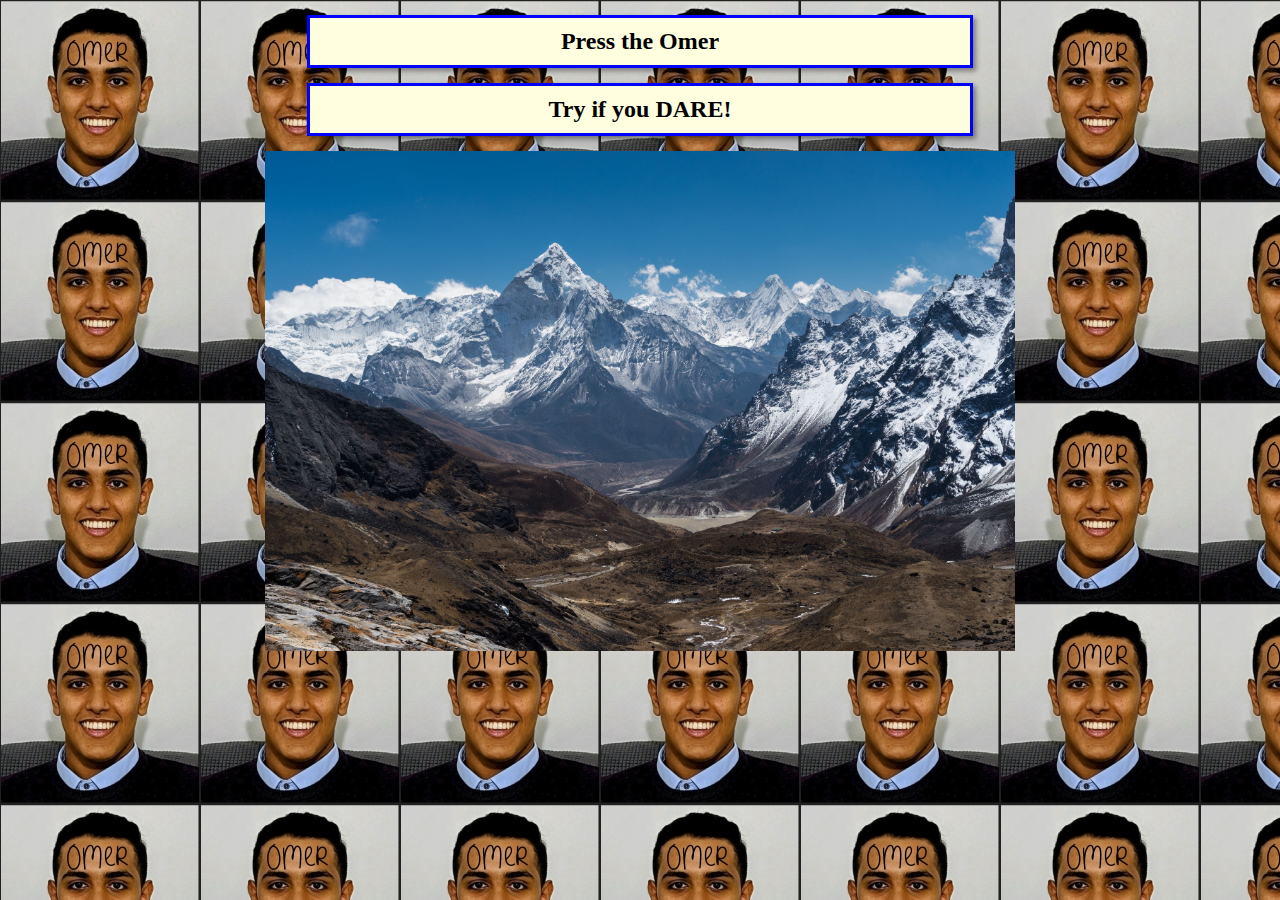
==== Src/level1/Level1.html @ 21964d2c "fix: level-1 properly" ====
<!DOCTYPE html>
<html lang="en">
  <head>
    <meta charset="UTF-8" />
    <meta name="viewport" content="width=device-width, initial-scale=1.0" />
    <div id="changing-text" class="text">
      <span class="word">Press the Omer</span>
    </div>
    <link rel="stylesheet" type="text/css" href="./stylesheet.css" />
  </head>
  <body>
    <body>
      <div id="changing-text" class="text">
        <span class="word">Try if you DARE!</span>
      </div>
      <img id="image-element" src="initial-image.jpg" />
      <script src="./script.js"></script>
    </body>
  </body>
</html>
---- Src/level1/stylesheet.css ----
body {
  background-image: url("../images/OAO22.jpg");
  background-repeat: repeat;
  background-attachment: fixed;
  margin: 0; /* Reset the default margin */
  padding: 0; /* Reset the default padding */
}

.text {
  font-family: "Comic Sans MS", cursive;
  font-size: 24px;
  font-weight: bold;
  background-color: lightyellow;
  padding: 10px;
  border: 3px solid blue;
  text-align: center;
  box-shadow: 3px 3px 5px 0 rgba(0, 0, 0, 0.4);
  transition: all 0.3s;
  margin: 0 auto; /* Center the element horizontally */
  width: 50%;
  margin-bottom: 15px;
  margin-top: 15px;
}

.text:hover {
  background-color: pink;
  color: purple;
  animation: shuffleText 1s infinite;
}

@keyframes shuffleText {
  0% {
    transform: rotate(0deg);
  }
  25% {
    transform: rotate(20deg);
  }
  50% {
    transform: rotate(0deg);
  }
  75% {
    transform: rotate(-20deg);
  }
  100% {
    transform: rotate(0deg);
  }
}

@keyframes changeImage {
  0%,
  10%,
  20%,
  30% {
    transform: scale(1);
  }
  40%,
  50%,
  60%,
  70% {
    transform: scale(1.2);
  }
  80%,
  90%,
  100% {
    transform: scale(1);
  }
}

h1 {
  text-align: center;
  font-family: "Comic Sans MS", cursive;
  font-weight: bold;
  padding: 5px;
  text-align: center;
}

img {
  display: block;
  margin: 0 auto;
  transition: 0.3s;
  display: block;
  max-width: 500%; /* Limit the maximum width to the container's width */
  max-height: 500px; /* Set the maximum height to your desired value */
  width: auto; /* Maintain aspect ratio by adjusting the width automatically */
  margin: 0 auto;
  transition: 0.3s;
}

.word {
  margin: 0;
}
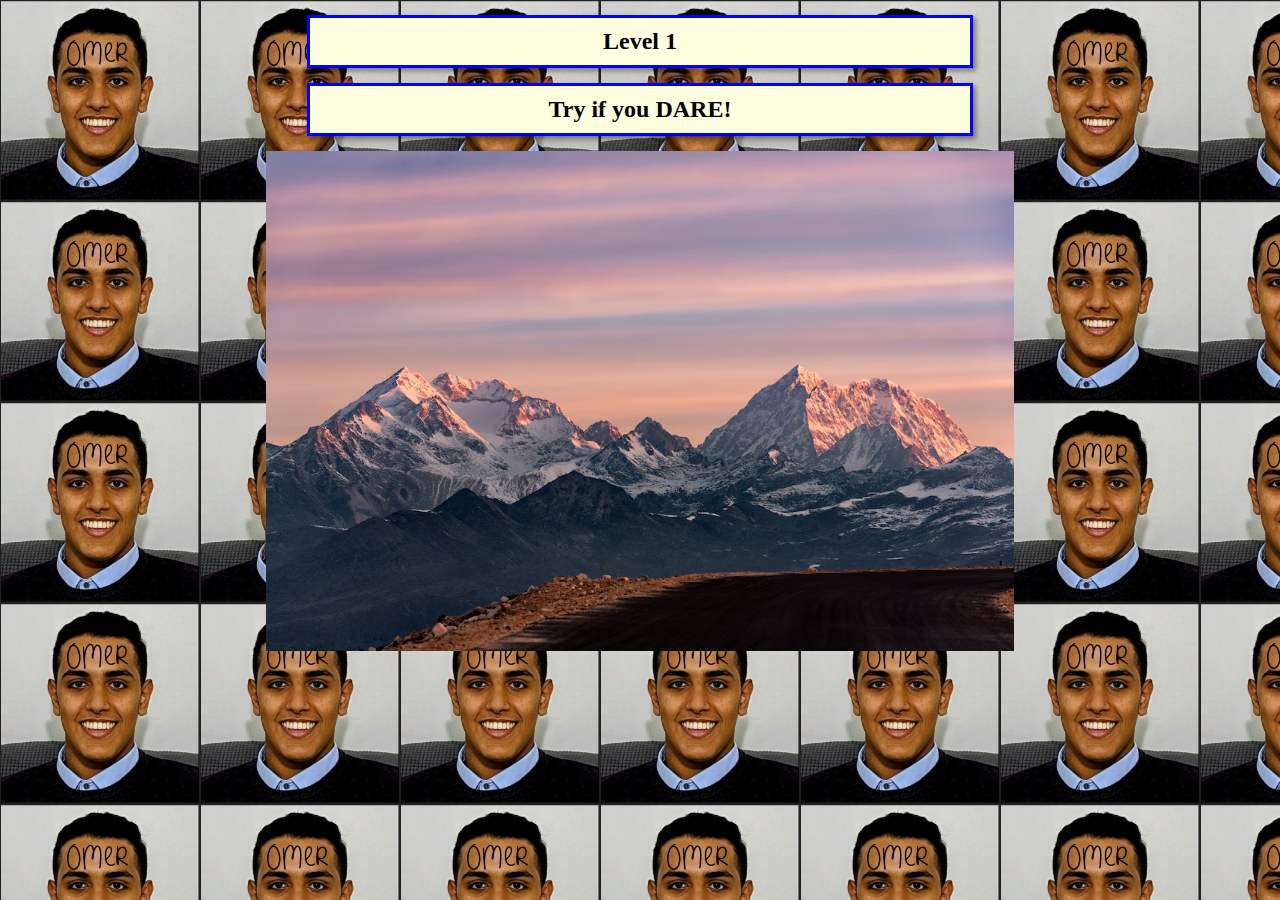
==== commit ada83732: "feat: Bonus round complete" ====
--- a/Src/level1/Level1.html
+++ b/Src/level1/Level1.html
@@ -4,7 +4,7 @@
     <meta charset="UTF-8" />
     <meta name="viewport" content="width=device-width, initial-scale=1.0" />
     <div id="changing-text" class="text">
-      <span class="word">Press the Omer</span>
+      <span class="word">Level 1</span>
     </div>
     <link rel="stylesheet" type="text/css" href="./stylesheet.css" />
   </head>
